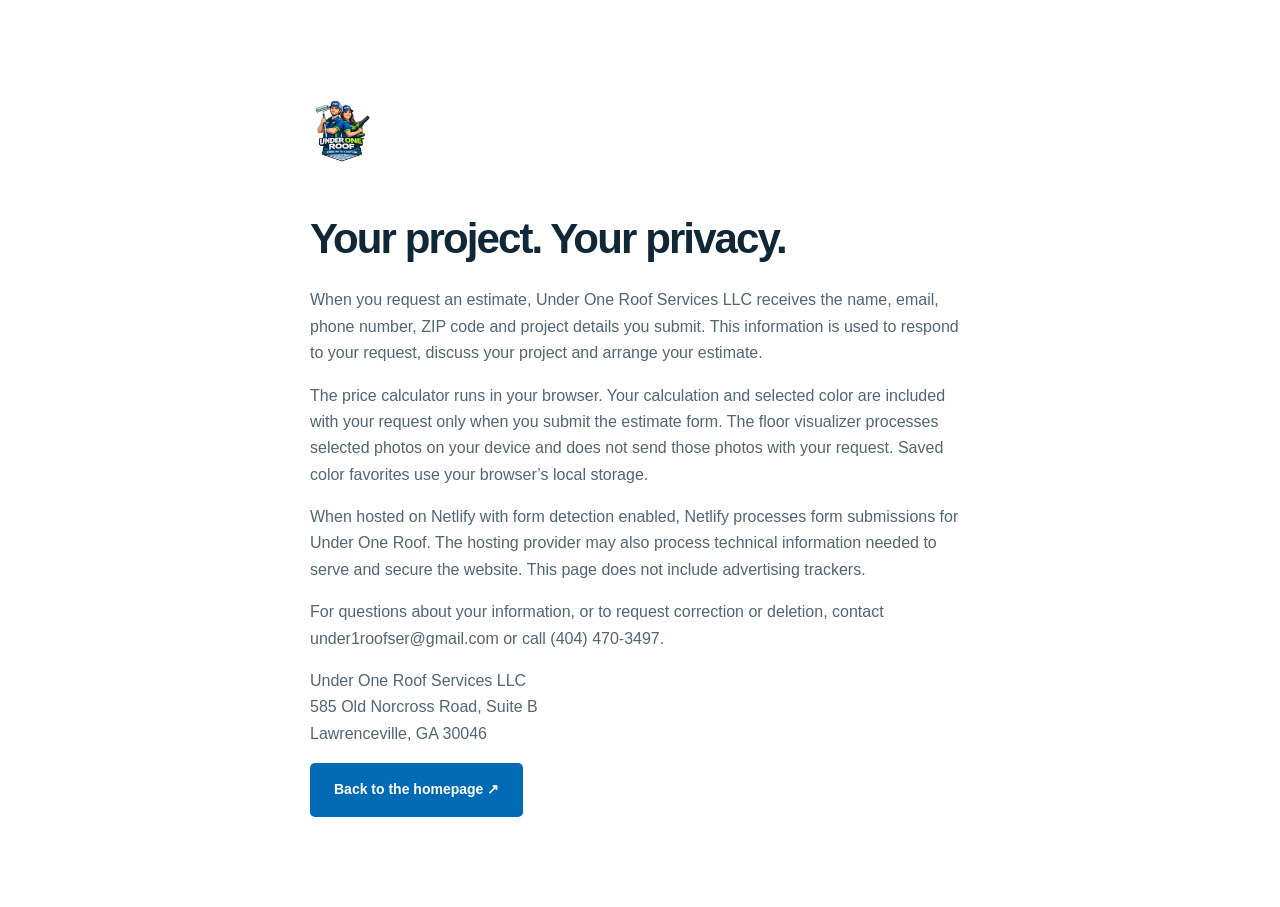
==== privacy.html @ 6bf6623d "Build Under One Roof sales-call demo with floor visualizer and calculator" ====
<!doctype html><html lang="en"><head><meta charset="utf-8"><meta name="viewport" content="width=device-width,initial-scale=1"><title>Privacy | Under One Roof</title><link rel="stylesheet" href="styles.css"></head><body><main class="standalone"><a class="brand" href="index.html"><img src="under1roof-r.png" alt="Under One Roof Concrete Coating" width="82" height="112"></a><h1>Your project. Your privacy.</h1><p>When you request an estimate, Under One Roof Services LLC receives the name, email, phone number, ZIP code and project details you submit. This information is used to respond to your request, discuss your project and arrange your estimate.</p><p>The price calculator runs in your browser. Your calculation and selected color are included with your request only when you submit the estimate form. The floor visualizer processes selected photos on your device and does not send those photos with your request. Saved color favorites use your browser’s local storage.</p><p>When hosted on Netlify with form detection enabled, Netlify processes form submissions for Under One Roof. The hosting provider may also process technical information needed to serve and secure the website. This page does not include advertising trackers.</p><p>For questions about your information, or to request correction or deletion, contact <a href="mailto:under1roofser@gmail.com">under1roofser@gmail.com</a> or call <a href="tel:4044703497">(404) 470-3497</a>.</p><p>Under One Roof Services LLC<br>585 Old Norcross Road, Suite B<br>Lawrenceville, GA 30046</p><a class="button blue" href="index.html">Back to the homepage ↗</a></main></body></html>
---- styles.css ----
:root{--blue:#006ab5;--deep:#004c85;--lime:#b4ed24;--ink:#102738;--muted:#526573;--light:#f1f5f7;--line:#d8e2e9;--white:#fff}*{box-sizing:border-box}html{scroll-behavior:smooth;scroll-padding-top:105px}body{margin:0;color:var(--ink);font:16px/1.65 Arial,Helvetica,sans-serif}a{color:inherit;text-decoration:none}button,input,select,textarea{font:inherit}button,a,input,select,textarea{-webkit-tap-highlight-color:transparent}button,a{touch-action:manipulation}img{max-width:100%;display:block}button{cursor:pointer}a:focus-visible,button:focus-visible,input:focus-visible,select:focus-visible,textarea:focus-visible,summary:focus-visible{outline:3px solid var(--blue);outline-offset:4px}.container{max-width:1220px;margin:auto;padding:0 32px}.section{padding:96px 0}h1,h2,h3,p{margin-top:0}h1,h2,h3{letter-spacing:-.045em;line-height:1.08}h1{font-size:clamp(52px,6.2vw,88px);font-weight:850;margin-bottom:26px}h2{font-size:clamp(36px,4vw,56px);margin-bottom:24px}h2 span{color:var(--blue)}h3{font-size:25px}em{font-style:normal;color:var(--lime)}p{color:var(--muted)}.eyebrow{font-size:11px;letter-spacing:.17em;font-weight:800;color:var(--blue);margin-bottom:22px;display:flex;align-items:center;gap:10px}.eyebrow.light{color:var(--lime)}i{display:inline-block;width:7px;height:7px;background:var(--lime);border-radius:50%}.button{display:inline-flex;align-items:center;justify-content:center;gap:24px;padding:17px 24px;background:var(--lime);color:var(--ink);border:0;border-radius:5px;font-size:14px;font-weight:750;line-height:1.4;transition:transform .18s,background .18s}.button:hover{background:#c8fa49;transform:translateY(-2px)}.button.blue{background:var(--blue);color:#fff}.button.blue:hover{background:var(--deep)}.button.ghost{border:1px solid #ffffff80;background:#10273835;color:white}.button.small{padding:13px 18px;font-size:12px}.button.full{width:100%;justify-content:space-between}.text-link{font-weight:750;color:var(--blue);font-size:14px;display:inline-block;border-bottom:1px solid #006ab540;padding-bottom:7px}.topline{background:var(--blue);color:#fff;padding:8px 4%;font-size:10px;font-weight:700;letter-spacing:.12em;display:flex;justify-content:space-between}.header{height:100px;display:flex;align-items:center;justify-content:space-between;padding:0 4%;gap:22px;background:#fff;position:sticky;top:0;z-index:30;box-shadow:0 1px 0 #10273810}.brand{display:flex;gap:10px;align-items:center;flex-shrink:0}.brand img{width:64px;height:86px;object-fit:contain}.brand>span{font-size:16px;font-weight:900;line-height:1.2;letter-spacing:-.035em}.brand small{display:block;font-size:9px;letter-spacing:.2em;margin-top:6px;color:var(--blue)}nav{display:flex;gap:27px;font-size:12px;font-weight:700}.phone{font-size:14px;font-weight:800}.hero{position:relative;min-height:670px;background:#102738;overflow:hidden;color:white;display:flex;align-items:center}.hero-photo,.hero-shade{position:absolute;inset:0;width:100%;height:100%;object-fit:cover}.hero-photo{object-position:center 57%}.hero-shade{background:linear-gradient(90deg,rgba(5,23,38,.95),rgba(5,23,38,.73) 43%,rgba(5,23,38,.12) 85%)}.hero-content{position:relative;width:100%;padding-top:64px;padding-bottom:68px}.hero-content p{max-width:460px;color:#d9e4ed;font-size:17px}.hero .eyebrow{font-size:10px;letter-spacing:.13em}.actions{display:flex;gap:12px;margin-top:30px;flex-wrap:wrap}.hero-checks{display:flex;gap:23px;color:#e3edf3;font-size:11px;margin-top:27px}.hero-checks span:first-letter{color:var(--lime)}.hero-stamp{position:absolute;right:8%;bottom:125px;width:158px;height:180px;border:1px solid #ffffff85;background:#004c85dc;border-radius:8px 8px 45px 45px;text-align:center;display:flex;flex-direction:column;align-items:center;justify-content:center;transform:rotate(5deg)}.hero-stamp strong{font-size:77px;line-height:1;color:var(--lime);letter-spacing:-.06em}.hero-stamp span{font-size:12px;font-weight:800;line-height:1.4;letter-spacing:.13em;margin-top:9px}.hero-caption{position:absolute;bottom:26px;right:4%;font-size:10px;letter-spacing:.08em;color:#fff}.trustbar{display:grid;grid-template-columns:repeat(4,1fr);padding:28px max(4%,calc((100% - 1160px)/2));background:var(--light);border-bottom:1px solid var(--line);gap:20px}.trustbar>div{border-right:1px solid var(--line);text-align:center}.trustbar>div:last-child{border:0}.trustbar strong{display:block;font-size:15px;color:var(--blue);letter-spacing:.035em}.trustbar span{font-size:11px;color:var(--muted)}.split{display:grid;grid-template-columns:1fr 1fr;gap:80px;align-items:center}.lead{font-size:22px;color:var(--ink);line-height:1.5;letter-spacing:-.03em}.service-grid{display:grid;grid-template-columns:repeat(3,1fr);gap:20px;margin-top:44px}.service{height:340px;position:relative;overflow:hidden;border-radius:7px;background:var(--ink)}.service>img{width:100%;height:100%;object-fit:cover;transition:transform .3s}.service:hover>img{transform:scale(1.04)}.service:after{content:'';position:absolute;inset:20% 0 0;background:linear-gradient(transparent,#061b2bea)}.service>div{position:absolute;left:24px;right:24px;bottom:22px;z-index:1;color:#fff}.service span{font-size:9px;font-weight:700;letter-spacing:.1em;color:var(--lime)}.service h3{margin:12px 0 0;font-size:25px;display:flex;justify-content:space-between}.service b,.gallery b{color:var(--lime)}.section-top{display:flex;align-items:end;justify-content:space-between;gap:60px;margin-bottom:34px}.section-top h2{margin-bottom:0}.section-top>p{max-width:340px;font-size:15px;margin-bottom:4px}.visualizer{background:var(--light)}.tool-top{background:var(--ink);padding:18px 25px;color:white;display:flex;justify-content:space-between;border-radius:8px 8px 0 0;font-size:10px;letter-spacing:.1em;gap:15px}.tool-top i{margin-right:9px}.tool-top>span:last-child{color:var(--lime);letter-spacing:0;font-size:12px}iframe{width:100%;border:0;display:block;background:var(--light)}.tool-bottom{display:flex;justify-content:space-between;align-items:center;gap:20px;border-top:1px solid var(--line);padding-top:25px}.tool-bottom p{margin:0;font-weight:700;color:var(--ink)}.calculator{background:var(--blue);color:#fff}.calc-grid{display:grid;grid-template-columns:1fr 1fr;gap:80px;align-items:center}.calc-copy>p{color:#e0edf8;font-size:17px;max-width:410px}.included{padding:0;list-style:none;margin:30px 0}.included li{padding:9px 0;font-size:14px}.included li:before{content:'✓';color:var(--lime);margin-right:14px;font-weight:900}.finance-note{border-top:1px solid #ffffff45;padding-top:26px;display:flex;gap:18px}.finance-note>span{font-size:32px;color:var(--lime)}.finance-note strong{font-size:16px}.finance-note p{color:#e0edf8;font-size:13px;margin:6px 0 0}.calc-card{background:white;color:var(--ink);padding:34px;border-radius:10px;box-shadow:0 20px 60px #00365e40}.card-kicker{color:var(--blue);font-size:10px;font-weight:800;letter-spacing:.08em;margin-bottom:24px}.card-kicker span{display:block;color:var(--muted);font-size:8px;margin-top:4px}.calc-card h3{font-size:30px;margin-bottom:22px}label,legend{display:block;font-size:12px;font-weight:700;margin-bottom:8px}input,select,textarea{width:100%;padding:12px 13px;border:1px solid var(--line);border-radius:4px;color:var(--ink);background:white;min-height:46px}fieldset{padding:0;border:0;margin:22px 0}legend{padding:0}.finish-options{display:grid;grid-template-columns:1fr 1fr;gap:10px}.finish-options label{margin:0;position:relative;cursor:pointer}.finish-options input{position:absolute;left:13px;top:16px;width:14px;height:14px;min-height:0;accent-color:var(--blue)}.finish-options label>span{padding:14px 10px 14px 36px;display:block;border:1px solid var(--line);border-radius:5px}.finish-options input:checked+span{border-color:var(--blue);background:#edf6fc;box-shadow:inset 0 0 0 1px var(--blue)}.finish-options strong{font-size:12px;display:block}.finish-options small{font-size:11px;font-weight:400;color:var(--muted)}.area-input{position:relative}.area-input input{padding-right:72px}.area-input>span{position:absolute;right:14px;top:12px;font-size:12px;color:var(--muted)}.presets{display:flex;gap:8px;margin-top:10px}.presets button{flex:1;font-size:11px;border:1px solid var(--line);border-radius:4px;background:white;padding:8px}.presets button.active{background:var(--ink);color:white;border-color:var(--ink)}.measure-tip{font-size:10px;margin:10px 0 20px}.price-output{background:var(--light);border-left:4px solid var(--lime);padding:19px 20px}.price-output>span{font-size:9px;font-weight:800;letter-spacing:.12em;color:var(--muted)}.price-output strong{display:block;font-size:36px;letter-spacing:-.055em;line-height:1.3;margin:5px 0;color:var(--blue)}.price-output p{font-size:11px;margin:0}.fineprint{font-size:11px;line-height:1.65;margin:15px 0}.reset{display:block;margin:12px auto 0;border:0;background:none;font-size:11px;color:var(--muted);padding:5px}.warranty-grid{display:grid;grid-template-columns:.75fr 1fr;gap:110px;align-items:center}.warranty-mark{padding:40px 20px;background:var(--light);border:1px solid var(--line);border-radius:8px;text-align:center;color:var(--blue)}.warranty-mark>span{font-size:9px;letter-spacing:.13em;font-weight:800}.warranty-mark strong{font-size:145px;letter-spacing:-.1em;line-height:1.2;display:block}.warranty-mark strong span{font-size:20px;letter-spacing:.35em;display:block;line-height:1;margin:0 0 24px}.warranty-mark b{display:inline-block;background:var(--lime);color:var(--ink);padding:10px 24px;font-size:12px;letter-spacing:.1em}.process{background:var(--light)}.process-grid{display:grid;grid-template-columns:repeat(4,1fr);gap:30px;margin-top:48px}.process-grid article{border-top:1px solid #b4c8d7;padding-top:25px}.process-grid article>span{font-size:38px;font-weight:800;color:var(--blue);letter-spacing:-.05em}.process-grid h3{font-size:21px;margin:22px 0 14px}.process-grid p{font-size:13px}.gallery-grid{display:grid;grid-template-columns:repeat(3,1fr);gap:20px}.gallery-grid a{border-radius:6px;overflow:hidden;background:var(--ink)}.gallery-grid img{aspect-ratio:1.4;object-fit:cover;width:100%;transition:transform .2s}.gallery-grid a:hover img{transform:scale(1.025)}.gallery-grid span{display:flex;justify-content:space-between;color:#fff;padding:14px 20px;font-weight:700;font-size:14px}.local{background:var(--ink);color:#fff}.local p{color:#c3d1dc}.local h2{font-size:52px}.towns{display:flex;flex-wrap:wrap;gap:10px;margin-bottom:26px}.towns span{padding:9px 16px;border:1px solid #ffffff30;border-radius:3px;font-size:13px}.local-phone{font-size:28px;font-weight:700;letter-spacing:-.04em;color:var(--lime)}.faq .split{align-items:start}.questions details{border-bottom:1px solid var(--line);padding:19px 0}.questions details:first-child{padding-top:0}.questions summary{cursor:pointer;list-style:none;font-size:15px;font-weight:700;display:flex;justify-content:space-between;gap:22px}.questions summary:after{content:'+';font-size:22px;color:var(--blue);line-height:1}.questions details[open] summary:after{content:'−'}.questions p{font-size:14px;margin:14px 0 0}.estimate{background:var(--light);border-top:1px solid var(--line)}.estimate-grid{display:grid;grid-template-columns:1fr 1fr;gap:80px}.estimate-grid>div>p{max-width:440px}.contact-number{font-size:28px;font-weight:800;color:var(--blue);letter-spacing:-.04em}.contact-caption{font-size:12px;margin-top:5px}.closing-logo{object-fit:contain;margin-top:22px;width:145px;height:200px}.estimate-form{background:white;border:1px solid var(--line);padding:32px;border-radius:9px}.estimate-form h3{font-size:28px;margin-bottom:12px}.estimate-form>p:first-of-type{font-size:12px}.estimate-form label{margin-top:14px}.estimate-form .form-row label{margin-top:14px}.form-row{display:grid;grid-template-columns:1fr 1fr;gap:15px}.form-row>div{min-width:0}.estimate-form textarea{resize:vertical}.estimate-form label span{font-weight:400;color:var(--muted)}.checkbox{display:flex;align-items:center;gap:10px!important}.checkbox input{width:16px;height:16px;min-height:0;accent-color:var(--blue)}.checkbox span{font-size:12px;color:var(--ink)!important}.fineprint a{text-decoration:underline}.honeypot{display:none}footer{background:#081c2b;color:white;padding:42px 0}footer strong{font-size:16px;letter-spacing:-.02em}footer strong span{font-size:10px;letter-spacing:.08em;margin-left:12px;color:var(--lime)}footer p{font-size:11px;color:#9dafbd;margin:12px 0}footer .container>div{display:flex;gap:22px;font-size:12px}.mobile-cta{display:none}.skip{position:fixed;left:16px;top:-100px;z-index:100;background:white;color:var(--blue);padding:12px}.skip:focus{top:10px}#form-status{font-size:13px;margin:12px 0 0}.standalone{max-width:720px;margin:60px auto;padding:30px}.standalone h1{font-size:42px}.standalone .brand{margin-bottom:40px}
@media(min-width:1500px){.hero{min-height:760px}}
@media(max-width:1100px){.header{gap:16px}nav{gap:15px}.brand>span{display:none}.calc-grid,.estimate-grid,.split{gap:44px}.hero-stamp{right:5%}.warranty-grid{gap:60px}}
@media(max-width:760px){html{scroll-padding-top:80px}.container{padding:0 22px}.section{padding:62px 0}.topline{font-size:8px;justify-content:center}.topline>span{display:none}.header{height:76px;padding:0 18px;gap:12px}.brand img{width:46px;height:67px}.header nav{display:none}.header .phone{font-size:12px;margin-left:auto}.header .button{font-size:10px;padding:12px;gap:9px}.hero{min-height:670px;align-items:flex-start}.hero-content{padding-top:52px;padding-bottom:42px}.hero-content h1{font-size:57px;max-width:420px}.hero .eyebrow{font-size:8px;max-width:300px;line-height:1.7}.hero-photo{object-position:65% center}.hero-shade{background:linear-gradient(90deg,#051726ed,#05172690),linear-gradient(0deg,#05172670,transparent)}.hero-content p{font-size:15px;max-width:330px}.hero-stamp{display:none}.hero-caption{display:none}.hero-checks{gap:12px;font-size:9px;flex-wrap:wrap}.actions{gap:10px}.actions .button{font-size:12px;padding:15px 18px}.trustbar{grid-template-columns:1fr 1fr;padding:24px 20px;gap:20px 8px}.trustbar>div:nth-child(2){border:0}.trustbar strong{font-size:12px}.trustbar span{font-size:10px}.split,.calc-grid,.estimate-grid,.warranty-grid{grid-template-columns:1fr;gap:32px}h2,.local h2{font-size:39px}.eyebrow{font-size:9px;margin-bottom:17px}.lead{font-size:20px}.service-grid{grid-template-columns:1fr;gap:15px;margin-top:30px}.service{height:275px}.section-top{display:block;margin-bottom:24px}.section-top>p{margin:20px 0 0;max-width:100%}.section-top .text-link{margin-top:20px}.tool-top{padding:14px 12px;font-size:8px;letter-spacing:.02em}.tool-top>span:last-child{font-size:9px}.tool-bottom{display:block}.tool-bottom p{font-size:14px;margin-bottom:15px}.tool-bottom .button{width:100%}.calc-card{padding:24px 20px}.price-output strong{font-size:32px}.warranty-mark{max-width:340px;width:100%;margin:auto;padding:30px}.warranty-mark strong{font-size:110px}.process-grid{grid-template-columns:1fr 1fr;gap:20px}.process-grid h3{font-size:20px}.process-grid p{font-size:12px}.gallery-grid{grid-template-columns:1fr 1fr;gap:12px}.gallery-grid span{font-size:12px;padding:11px 12px}.gallery-grid img{aspect-ratio:1}.towns span{font-size:12px;padding:7px 12px}.estimate-form{padding:24px 20px}.closing-logo{display:none}.form-row{gap:12px}.estimate-form input,.estimate-form select,.calc-card input,.calc-card select{font-size:16px}.finish-options span{min-height:73px}.finish-options strong{font-size:11px}footer{padding-bottom:95px}footer .container>div{flex-wrap:wrap;gap:10px 20px}footer strong span{display:block;margin:7px 0}.mobile-cta{position:fixed;bottom:0;left:0;right:0;display:grid;grid-template-columns:1fr 1.4fr;background:white;z-index:40;padding:9px 14px max(9px,env(safe-area-inset-bottom));box-shadow:0 -3px 20px #10273815;gap:10px}.mobile-cta a{padding:12px;text-align:center;font-size:12px;font-weight:800;border:1px solid var(--line);border-radius:4px}.mobile-cta a:last-child{background:var(--lime);border-color:var(--lime)}.standalone{margin:20px auto}.standalone h1{font-size:36px}}
@media(prefers-reduced-motion:reduce){html{scroll-behavior:auto}*{transition:none!important}}
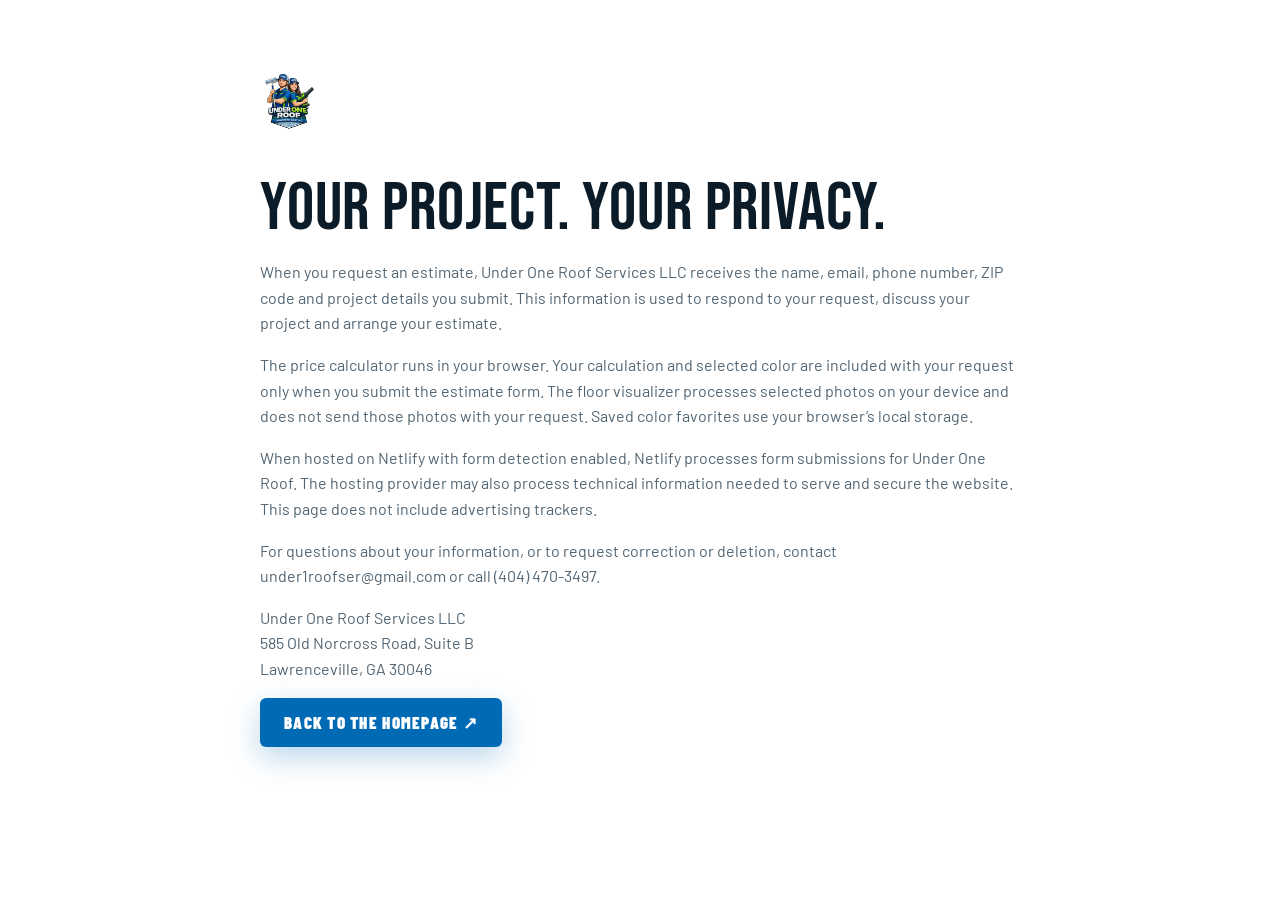
==== commit 8e2d1c57: "Rebuild calculator and sharpen the landing page design The calculator was a thin white card with two" ====
--- a/privacy.html
+++ b/privacy.html
@@ -1 +1 @@
-<!doctype html><html lang="en"><head><meta charset="utf-8"><meta name="viewport" content="width=device-width,initial-scale=1"><title>Privacy | Under One Roof</title><link rel="stylesheet" href="styles.css"></head><body><main class="standalone"><a class="brand" href="index.html"><img src="under1roof-r.png" alt="Under One Roof Concrete Coating" width="82" height="112"></a><h1>Your project. Your privacy.</h1><p>When you request an estimate, Under One Roof Services LLC receives the name, email, phone number, ZIP code and project details you submit. This information is used to respond to your request, discuss your project and arrange your estimate.</p><p>The price calculator runs in your browser. Your calculation and selected color are included with your request only when you submit the estimate form. The floor visualizer processes selected photos on your device and does not send those photos with your request. Saved color favorites use your browser’s local storage.</p><p>When hosted on Netlify with form detection enabled, Netlify processes form submissions for Under One Roof. The hosting provider may also process technical information needed to serve and secure the website. This page does not include advertising trackers.</p><p>For questions about your information, or to request correction or deletion, contact <a href="mailto:under1roofser@gmail.com">under1roofser@gmail.com</a> or call <a href="tel:4044703497">(404) 470-3497</a>.</p><p>Under One Roof Services LLC<br>585 Old Norcross Road, Suite B<br>Lawrenceville, GA 30046</p><a class="button blue" href="index.html">Back to the homepage ↗</a></main></body></html>
+<!doctype html><html lang="en"><head><meta charset="utf-8"><meta name="viewport" content="width=device-width,initial-scale=1"><title>Privacy | Under One Roof</title><link rel="preconnect" href="https://fonts.googleapis.com"><link rel="preconnect" href="https://fonts.gstatic.com" crossorigin><link rel="stylesheet" href="https://fonts.googleapis.com/css2?family=Bebas+Neue&family=Barlow+Condensed:wght@600;700;800;900&family=Barlow:wght@400;500;600;700&display=swap"><link rel="icon" href="under1roof-r.png"><link rel="stylesheet" href="styles.css"></head><body><main class="standalone"><a class="brand" href="index.html"><img src="under1roof-r.png" alt="Under One Roof Concrete Coating" width="82" height="112"></a><h1>Your project. Your privacy.</h1><p>When you request an estimate, Under One Roof Services LLC receives the name, email, phone number, ZIP code and project details you submit. This information is used to respond to your request, discuss your project and arrange your estimate.</p><p>The price calculator runs in your browser. Your calculation and selected color are included with your request only when you submit the estimate form. The floor visualizer processes selected photos on your device and does not send those photos with your request. Saved color favorites use your browser’s local storage.</p><p>When hosted on Netlify with form detection enabled, Netlify processes form submissions for Under One Roof. The hosting provider may also process technical information needed to serve and secure the website. This page does not include advertising trackers.</p><p>For questions about your information, or to request correction or deletion, contact <a href="mailto:under1roofser@gmail.com">under1roofser@gmail.com</a> or call <a href="tel:4044703497">(404) 470-3497</a>.</p><p>Under One Roof Services LLC<br>585 Old Norcross Road, Suite B<br>Lawrenceville, GA 30046</p><a class="button blue" href="index.html">Back to the homepage ↗</a></main></body></html>
--- a/styles.css
+++ b/styles.css
@@ -1,5 +1,383 @@
-:root{--blue:#006ab5;--deep:#004c85;--lime:#b4ed24;--ink:#102738;--muted:#526573;--light:#f1f5f7;--line:#d8e2e9;--white:#fff}*{box-sizing:border-box}html{scroll-behavior:smooth;scroll-padding-top:105px}body{margin:0;color:var(--ink);font:16px/1.65 Arial,Helvetica,sans-serif}a{color:inherit;text-decoration:none}button,input,select,textarea{font:inherit}button,a,input,select,textarea{-webkit-tap-highlight-color:transparent}button,a{touch-action:manipulation}img{max-width:100%;display:block}button{cursor:pointer}a:focus-visible,button:focus-visible,input:focus-visible,select:focus-visible,textarea:focus-visible,summary:focus-visible{outline:3px solid var(--blue);outline-offset:4px}.container{max-width:1220px;margin:auto;padding:0 32px}.section{padding:96px 0}h1,h2,h3,p{margin-top:0}h1,h2,h3{letter-spacing:-.045em;line-height:1.08}h1{font-size:clamp(52px,6.2vw,88px);font-weight:850;margin-bottom:26px}h2{font-size:clamp(36px,4vw,56px);margin-bottom:24px}h2 span{color:var(--blue)}h3{font-size:25px}em{font-style:normal;color:var(--lime)}p{color:var(--muted)}.eyebrow{font-size:11px;letter-spacing:.17em;font-weight:800;color:var(--blue);margin-bottom:22px;display:flex;align-items:center;gap:10px}.eyebrow.light{color:var(--lime)}i{display:inline-block;width:7px;height:7px;background:var(--lime);border-radius:50%}.button{display:inline-flex;align-items:center;justify-content:center;gap:24px;padding:17px 24px;background:var(--lime);color:var(--ink);border:0;border-radius:5px;font-size:14px;font-weight:750;line-height:1.4;transition:transform .18s,background .18s}.button:hover{background:#c8fa49;transform:translateY(-2px)}.button.blue{background:var(--blue);color:#fff}.button.blue:hover{background:var(--deep)}.button.ghost{border:1px solid #ffffff80;background:#10273835;color:white}.button.small{padding:13px 18px;font-size:12px}.button.full{width:100%;justify-content:space-between}.text-link{font-weight:750;color:var(--blue);font-size:14px;display:inline-block;border-bottom:1px solid #006ab540;padding-bottom:7px}.topline{background:var(--blue);color:#fff;padding:8px 4%;font-size:10px;font-weight:700;letter-spacing:.12em;display:flex;justify-content:space-between}.header{height:100px;display:flex;align-items:center;justify-content:space-between;padding:0 4%;gap:22px;background:#fff;position:sticky;top:0;z-index:30;box-shadow:0 1px 0 #10273810}.brand{display:flex;gap:10px;align-items:center;flex-shrink:0}.brand img{width:64px;height:86px;object-fit:contain}.brand>span{font-size:16px;font-weight:900;line-height:1.2;letter-spacing:-.035em}.brand small{display:block;font-size:9px;letter-spacing:.2em;margin-top:6px;color:var(--blue)}nav{display:flex;gap:27px;font-size:12px;font-weight:700}.phone{font-size:14px;font-weight:800}.hero{position:relative;min-height:670px;background:#102738;overflow:hidden;color:white;display:flex;align-items:center}.hero-photo,.hero-shade{position:absolute;inset:0;width:100%;height:100%;object-fit:cover}.hero-photo{object-position:center 57%}.hero-shade{background:linear-gradient(90deg,rgba(5,23,38,.95),rgba(5,23,38,.73) 43%,rgba(5,23,38,.12) 85%)}.hero-content{position:relative;width:100%;padding-top:64px;padding-bottom:68px}.hero-content p{max-width:460px;color:#d9e4ed;font-size:17px}.hero .eyebrow{font-size:10px;letter-spacing:.13em}.actions{display:flex;gap:12px;margin-top:30px;flex-wrap:wrap}.hero-checks{display:flex;gap:23px;color:#e3edf3;font-size:11px;margin-top:27px}.hero-checks span:first-letter{color:var(--lime)}.hero-stamp{position:absolute;right:8%;bottom:125px;width:158px;height:180px;border:1px solid #ffffff85;background:#004c85dc;border-radius:8px 8px 45px 45px;text-align:center;display:flex;flex-direction:column;align-items:center;justify-content:center;transform:rotate(5deg)}.hero-stamp strong{font-size:77px;line-height:1;color:var(--lime);letter-spacing:-.06em}.hero-stamp span{font-size:12px;font-weight:800;line-height:1.4;letter-spacing:.13em;margin-top:9px}.hero-caption{position:absolute;bottom:26px;right:4%;font-size:10px;letter-spacing:.08em;color:#fff}.trustbar{display:grid;grid-template-columns:repeat(4,1fr);padding:28px max(4%,calc((100% - 1160px)/2));background:var(--light);border-bottom:1px solid var(--line);gap:20px}.trustbar>div{border-right:1px solid var(--line);text-align:center}.trustbar>div:last-child{border:0}.trustbar strong{display:block;font-size:15px;color:var(--blue);letter-spacing:.035em}.trustbar span{font-size:11px;color:var(--muted)}.split{display:grid;grid-template-columns:1fr 1fr;gap:80px;align-items:center}.lead{font-size:22px;color:var(--ink);line-height:1.5;letter-spacing:-.03em}.service-grid{display:grid;grid-template-columns:repeat(3,1fr);gap:20px;margin-top:44px}.service{height:340px;position:relative;overflow:hidden;border-radius:7px;background:var(--ink)}.service>img{width:100%;height:100%;object-fit:cover;transition:transform .3s}.service:hover>img{transform:scale(1.04)}.service:after{content:'';position:absolute;inset:20% 0 0;background:linear-gradient(transparent,#061b2bea)}.service>div{position:absolute;left:24px;right:24px;bottom:22px;z-index:1;color:#fff}.service span{font-size:9px;font-weight:700;letter-spacing:.1em;color:var(--lime)}.service h3{margin:12px 0 0;font-size:25px;display:flex;justify-content:space-between}.service b,.gallery b{color:var(--lime)}.section-top{display:flex;align-items:end;justify-content:space-between;gap:60px;margin-bottom:34px}.section-top h2{margin-bottom:0}.section-top>p{max-width:340px;font-size:15px;margin-bottom:4px}.visualizer{background:var(--light)}.tool-top{background:var(--ink);padding:18px 25px;color:white;display:flex;justify-content:space-between;border-radius:8px 8px 0 0;font-size:10px;letter-spacing:.1em;gap:15px}.tool-top i{margin-right:9px}.tool-top>span:last-child{color:var(--lime);letter-spacing:0;font-size:12px}iframe{width:100%;border:0;display:block;background:var(--light)}.tool-bottom{display:flex;justify-content:space-between;align-items:center;gap:20px;border-top:1px solid var(--line);padding-top:25px}.tool-bottom p{margin:0;font-weight:700;color:var(--ink)}.calculator{background:var(--blue);color:#fff}.calc-grid{display:grid;grid-template-columns:1fr 1fr;gap:80px;align-items:center}.calc-copy>p{color:#e0edf8;font-size:17px;max-width:410px}.included{padding:0;list-style:none;margin:30px 0}.included li{padding:9px 0;font-size:14px}.included li:before{content:'✓';color:var(--lime);margin-right:14px;font-weight:900}.finance-note{border-top:1px solid #ffffff45;padding-top:26px;display:flex;gap:18px}.finance-note>span{font-size:32px;color:var(--lime)}.finance-note strong{font-size:16px}.finance-note p{color:#e0edf8;font-size:13px;margin:6px 0 0}.calc-card{background:white;color:var(--ink);padding:34px;border-radius:10px;box-shadow:0 20px 60px #00365e40}.card-kicker{color:var(--blue);font-size:10px;font-weight:800;letter-spacing:.08em;margin-bottom:24px}.card-kicker span{display:block;color:var(--muted);font-size:8px;margin-top:4px}.calc-card h3{font-size:30px;margin-bottom:22px}label,legend{display:block;font-size:12px;font-weight:700;margin-bottom:8px}input,select,textarea{width:100%;padding:12px 13px;border:1px solid var(--line);border-radius:4px;color:var(--ink);background:white;min-height:46px}fieldset{padding:0;border:0;margin:22px 0}legend{padding:0}.finish-options{display:grid;grid-template-columns:1fr 1fr;gap:10px}.finish-options label{margin:0;position:relative;cursor:pointer}.finish-options input{position:absolute;left:13px;top:16px;width:14px;height:14px;min-height:0;accent-color:var(--blue)}.finish-options label>span{padding:14px 10px 14px 36px;display:block;border:1px solid var(--line);border-radius:5px}.finish-options input:checked+span{border-color:var(--blue);background:#edf6fc;box-shadow:inset 0 0 0 1px var(--blue)}.finish-options strong{font-size:12px;display:block}.finish-options small{font-size:11px;font-weight:400;color:var(--muted)}.area-input{position:relative}.area-input input{padding-right:72px}.area-input>span{position:absolute;right:14px;top:12px;font-size:12px;color:var(--muted)}.presets{display:flex;gap:8px;margin-top:10px}.presets button{flex:1;font-size:11px;border:1px solid var(--line);border-radius:4px;background:white;padding:8px}.presets button.active{background:var(--ink);color:white;border-color:var(--ink)}.measure-tip{font-size:10px;margin:10px 0 20px}.price-output{background:var(--light);border-left:4px solid var(--lime);padding:19px 20px}.price-output>span{font-size:9px;font-weight:800;letter-spacing:.12em;color:var(--muted)}.price-output strong{display:block;font-size:36px;letter-spacing:-.055em;line-height:1.3;margin:5px 0;color:var(--blue)}.price-output p{font-size:11px;margin:0}.fineprint{font-size:11px;line-height:1.65;margin:15px 0}.reset{display:block;margin:12px auto 0;border:0;background:none;font-size:11px;color:var(--muted);padding:5px}.warranty-grid{display:grid;grid-template-columns:.75fr 1fr;gap:110px;align-items:center}.warranty-mark{padding:40px 20px;background:var(--light);border:1px solid var(--line);border-radius:8px;text-align:center;color:var(--blue)}.warranty-mark>span{font-size:9px;letter-spacing:.13em;font-weight:800}.warranty-mark strong{font-size:145px;letter-spacing:-.1em;line-height:1.2;display:block}.warranty-mark strong span{font-size:20px;letter-spacing:.35em;display:block;line-height:1;margin:0 0 24px}.warranty-mark b{display:inline-block;background:var(--lime);color:var(--ink);padding:10px 24px;font-size:12px;letter-spacing:.1em}.process{background:var(--light)}.process-grid{display:grid;grid-template-columns:repeat(4,1fr);gap:30px;margin-top:48px}.process-grid article{border-top:1px solid #b4c8d7;padding-top:25px}.process-grid article>span{font-size:38px;font-weight:800;color:var(--blue);letter-spacing:-.05em}.process-grid h3{font-size:21px;margin:22px 0 14px}.process-grid p{font-size:13px}.gallery-grid{display:grid;grid-template-columns:repeat(3,1fr);gap:20px}.gallery-grid a{border-radius:6px;overflow:hidden;background:var(--ink)}.gallery-grid img{aspect-ratio:1.4;object-fit:cover;width:100%;transition:transform .2s}.gallery-grid a:hover img{transform:scale(1.025)}.gallery-grid span{display:flex;justify-content:space-between;color:#fff;padding:14px 20px;font-weight:700;font-size:14px}.local{background:var(--ink);color:#fff}.local p{color:#c3d1dc}.local h2{font-size:52px}.towns{display:flex;flex-wrap:wrap;gap:10px;margin-bottom:26px}.towns span{padding:9px 16px;border:1px solid #ffffff30;border-radius:3px;font-size:13px}.local-phone{font-size:28px;font-weight:700;letter-spacing:-.04em;color:var(--lime)}.faq .split{align-items:start}.questions details{border-bottom:1px solid var(--line);padding:19px 0}.questions details:first-child{padding-top:0}.questions summary{cursor:pointer;list-style:none;font-size:15px;font-weight:700;display:flex;justify-content:space-between;gap:22px}.questions summary:after{content:'+';font-size:22px;color:var(--blue);line-height:1}.questions details[open] summary:after{content:'−'}.questions p{font-size:14px;margin:14px 0 0}.estimate{background:var(--light);border-top:1px solid var(--line)}.estimate-grid{display:grid;grid-template-columns:1fr 1fr;gap:80px}.estimate-grid>div>p{max-width:440px}.contact-number{font-size:28px;font-weight:800;color:var(--blue);letter-spacing:-.04em}.contact-caption{font-size:12px;margin-top:5px}.closing-logo{object-fit:contain;margin-top:22px;width:145px;height:200px}.estimate-form{background:white;border:1px solid var(--line);padding:32px;border-radius:9px}.estimate-form h3{font-size:28px;margin-bottom:12px}.estimate-form>p:first-of-type{font-size:12px}.estimate-form label{margin-top:14px}.estimate-form .form-row label{margin-top:14px}.form-row{display:grid;grid-template-columns:1fr 1fr;gap:15px}.form-row>div{min-width:0}.estimate-form textarea{resize:vertical}.estimate-form label span{font-weight:400;color:var(--muted)}.checkbox{display:flex;align-items:center;gap:10px!important}.checkbox input{width:16px;height:16px;min-height:0;accent-color:var(--blue)}.checkbox span{font-size:12px;color:var(--ink)!important}.fineprint a{text-decoration:underline}.honeypot{display:none}footer{background:#081c2b;color:white;padding:42px 0}footer strong{font-size:16px;letter-spacing:-.02em}footer strong span{font-size:10px;letter-spacing:.08em;margin-left:12px;color:var(--lime)}footer p{font-size:11px;color:#9dafbd;margin:12px 0}footer .container>div{display:flex;gap:22px;font-size:12px}.mobile-cta{display:none}.skip{position:fixed;left:16px;top:-100px;z-index:100;background:white;color:var(--blue);padding:12px}.skip:focus{top:10px}#form-status{font-size:13px;margin:12px 0 0}.standalone{max-width:720px;margin:60px auto;padding:30px}.standalone h1{font-size:42px}.standalone .brand{margin-bottom:40px}
+/* Under One Roof Concrete Coating — landing page styles */
+
+:root{
+  --blue:#006ab5;--blue-lt:#128ee0;--deep:#004c85;
+  --lime:#b4ed24;--lime-dk:#9ad412;
+  --ink:#0b1c28;--ink2:#102738;--ink3:#16293a;
+  --muted:#526573;--light:#f1f5f7;--line:#d8e2e9;--white:#fff;
+  --dline:rgba(255,255,255,.1);--dmuted:#93a8b8;
+  --display:'Bebas Neue',Impact,'Arial Narrow',sans-serif;
+  --cond:'Barlow Condensed','Arial Narrow',Arial,sans-serif;
+  --body:'Barlow',Helvetica,Arial,sans-serif;
+}
+
+/* ---------- base ---------- */
+*{box-sizing:border-box}
+html{scroll-behavior:smooth;scroll-padding-top:108px}
+body{margin:0;color:var(--ink);background:var(--white);font:400 16px/1.6 var(--body);-webkit-font-smoothing:antialiased;overflow-x:hidden}
+a{color:inherit;text-decoration:none}
+img{max-width:100%;display:block}
+button{cursor:pointer}
+button,input,select,textarea{font:inherit;color:inherit}
+button,a,input,select,textarea{-webkit-tap-highlight-color:transparent}
+button,a{touch-action:manipulation}
+a:focus-visible,button:focus-visible,input:focus-visible,select:focus-visible,textarea:focus-visible,summary:focus-visible{outline:3px solid var(--lime);outline-offset:3px}
+h1,h2,h3,p{margin-top:0}
+p{color:var(--muted)}
+
+.container{width:min(1220px,100% - 44px);margin-inline:auto}
+.section{padding:92px 0}
+
+/* ---------- type ---------- */
+h1,h2,.display{font-family:var(--display);font-weight:400;letter-spacing:.012em;line-height:.9;text-transform:uppercase}
+h1{font-size:clamp(56px,7.2vw,104px);margin-bottom:20px}
+h2{font-size:clamp(42px,5.4vw,74px);margin-bottom:20px}
+h2 span{color:var(--blue)}
+h2 em,h1 em{font-style:normal;color:var(--lime)}
+h3{font:400 30px/1 var(--display);letter-spacing:.015em;text-transform:uppercase;margin-bottom:10px}
+.eyebrow{font:800 13px/1 var(--cond);letter-spacing:.19em;text-transform:uppercase;color:var(--blue);margin-bottom:14px;display:flex;align-items:center;gap:10px}
+.eyebrow.light{color:var(--lime)}
+.eyebrow i{width:7px;height:7px;background:currentColor;border-radius:50%;flex:none}
+.lead{font-size:19px;color:var(--ink);line-height:1.5}
+.fineprint{font-size:12px;line-height:1.6;margin:14px 0;color:var(--muted)}
+.fineprint a{text-decoration:underline}
+
+/* ---------- buttons ---------- */
+.button{display:inline-flex;align-items:center;justify-content:center;gap:12px;padding:16px 24px;border:0;border-radius:6px;
+  background:var(--lime);color:var(--ink);font:900 17px/1 var(--cond);letter-spacing:.075em;text-transform:uppercase;
+  box-shadow:0 10px 30px rgba(180,237,36,.22);transition:transform .18s,background .18s,box-shadow .18s}
+.button:hover{background:#c6fb47;transform:translateY(-2px)}
+.button.blue{background:var(--blue);color:#fff;box-shadow:0 10px 30px rgba(0,106,181,.28)}
+.button.blue:hover{background:var(--blue-lt)}
+.button.ghost{background:rgba(255,255,255,.06);border:1px solid rgba(255,255,255,.34);color:#fff;box-shadow:none}
+.button.ghost:hover{background:rgba(255,255,255,.14)}
+.button.dark{background:#16293a;border:1px solid var(--dline);color:#fff;box-shadow:none}
+.button.dark:hover{background:#1e3446}
+.button.small{padding:12px 17px;font-size:15px}
+.button.full{width:100%}
+.text-link{display:inline-block;font:900 15px/1 var(--cond);letter-spacing:.09em;text-transform:uppercase;color:var(--blue);border-bottom:2px solid rgba(0,106,181,.3);padding-bottom:7px}
+.text-link:hover{border-color:var(--blue)}
+
+/* ---------- header ---------- */
+.topline{background:var(--blue);color:#fff;padding:9px 4%;font:800 12px/1.2 var(--cond);letter-spacing:.14em;text-transform:uppercase;display:flex;justify-content:space-between;gap:16px}
+.header{height:92px;position:sticky;top:0;z-index:40;background:rgba(255,255,255,.94);backdrop-filter:blur(10px);border-bottom:1px solid var(--line);
+  display:flex;align-items:center;justify-content:space-between;gap:22px;padding:0 4%}
+.brand{display:flex;align-items:center;gap:11px;flex:none}
+.brand img{width:58px;height:78px;object-fit:contain}
+.brand>span{font:900 20px/1 var(--cond);letter-spacing:.04em;text-transform:uppercase}
+.brand small{display:block;font:700 10px/1 var(--cond);letter-spacing:.22em;margin-top:5px;color:var(--blue)}
+.header nav{display:flex;gap:26px;font:800 15px/1 var(--cond);letter-spacing:.1em;text-transform:uppercase}
+.header nav a:hover{color:var(--blue)}
+.header .phone{font:900 20px/1 var(--cond);letter-spacing:.03em}
+.skip{position:fixed;left:16px;top:-120px;z-index:100;background:#fff;color:var(--blue);padding:12px 16px;font-weight:700}
+.skip:focus{top:10px}
+
+/* ---------- hero ---------- */
+.hero{position:relative;min-height:680px;display:flex;align-items:center;background:var(--ink);color:#fff;overflow:hidden}
+.hero-photo,.hero-shade{position:absolute;inset:0;width:100%;height:100%;object-fit:cover}
+.hero-photo{object-position:center 57%}
+.hero-shade{background:linear-gradient(90deg,rgba(6,20,31,.95),rgba(6,20,31,.74) 45%,rgba(6,20,31,.2) 88%),linear-gradient(0deg,rgba(6,20,31,.75),transparent 34%)}
+.hero-content{position:relative;z-index:2;padding:70px 0 76px}
+.hero h1{max-width:15ch}
+.hero p{max-width:470px;color:#d7e4ee;font-size:18px}
+.actions{display:flex;flex-wrap:wrap;gap:12px;margin-top:28px}
+.hero-checks{display:flex;flex-wrap:wrap;gap:10px 22px;margin-top:26px;font:800 14px/1 var(--cond);letter-spacing:.08em;text-transform:uppercase;color:#e4eef5}
+.hero-checks b{color:var(--lime);margin-right:7px}
+.hero-stamp{position:absolute;right:7%;bottom:118px;z-index:2;width:164px;height:186px;display:flex;flex-direction:column;align-items:center;justify-content:center;
+  text-align:center;background:rgba(0,76,133,.9);border:1px solid rgba(255,255,255,.45);border-radius:8px 8px 48px 48px;transform:rotate(5deg)}
+.hero-stamp strong{font:400 92px/.8 var(--display);color:var(--lime)}
+.hero-stamp span{font:800 13px/1.35 var(--cond);letter-spacing:.14em;text-transform:uppercase;margin-top:12px}
+.hero-caption{position:absolute;right:4%;bottom:22px;z-index:2;font:600 11px/1 var(--cond);letter-spacing:.1em;text-transform:uppercase;color:rgba(255,255,255,.72)}
+
+/* ---------- trust bar ---------- */
+.trustbar{display:grid;grid-template-columns:repeat(4,1fr);background:var(--light);border-bottom:1px solid var(--line)}
+.trustbar>div{padding:24px 16px;text-align:center;border-right:1px solid var(--line)}
+.trustbar>div:last-child{border-right:0}
+.trustbar strong{display:block;font:400 30px/1 var(--display);letter-spacing:.02em;color:var(--blue)}
+.trustbar span{display:block;margin-top:5px;font:700 12px/1.3 var(--cond);letter-spacing:.11em;text-transform:uppercase;color:var(--muted)}
+
+/* ---------- shared layout ---------- */
+.split{display:grid;grid-template-columns:1fr 1fr;gap:72px;align-items:center}
+.section-top{display:flex;align-items:flex-end;justify-content:space-between;gap:56px;margin-bottom:36px}
+.section-top h2{margin-bottom:0}
+.section-top>p{max-width:360px;margin:0 0 6px}
+
+/* ---------- services ---------- */
+.service-grid{display:grid;grid-template-columns:repeat(3,1fr);gap:18px;margin-top:46px}
+.service{position:relative;overflow:hidden;border-radius:10px;border:1px solid var(--line);background:var(--ink);isolation:isolate}
+.service img{width:100%;height:320px;object-fit:cover;transition:transform .4s}
+.service:hover img{transform:scale(1.05)}
+.service:after{content:'';position:absolute;inset:30% 0 0;background:linear-gradient(transparent,rgba(6,20,31,.93));z-index:1}
+.service>div{position:absolute;left:22px;right:22px;bottom:20px;z-index:2;color:#fff}
+.service span{font:800 12px/1 var(--cond);letter-spacing:.14em;text-transform:uppercase;color:var(--lime)}
+.service h3{margin:10px 0 0;display:flex;align-items:center;justify-content:space-between;gap:12px;color:#fff}
+.service b{color:var(--lime)}
+
+/* ---------- visualizer ---------- */
+.visualizer{background:var(--light)}
+.tool-top{display:flex;justify-content:space-between;align-items:center;gap:16px;padding:16px 24px;background:var(--ink);color:#fff;border-radius:10px 10px 0 0;
+  font:800 13px/1 var(--cond);letter-spacing:.14em;text-transform:uppercase}
+.tool-top i{display:inline-block;width:7px;height:7px;border-radius:50%;background:var(--lime);margin-right:9px}
+#selected-color{color:var(--lime);letter-spacing:.06em}
+iframe{display:block;width:100%;border:0;background:var(--light)}
+.tool-bottom{display:flex;justify-content:space-between;align-items:center;gap:20px;border-top:1px solid var(--line);padding-top:24px;margin-top:24px}
+.tool-bottom p{margin:0;font:800 19px/1.2 var(--cond);letter-spacing:.03em;text-transform:uppercase;color:var(--ink)}
+
+/* ---------- calculator ---------- */
+.calculator{background:radial-gradient(circle at 82% 8%,rgba(0,106,181,.4),transparent 42%),radial-gradient(circle at 8% 92%,rgba(180,237,36,.11),transparent 38%),var(--ink);color:#fff}
+.calc-head{max-width:820px;margin:0 auto 42px;text-align:center}
+.calc-head .eyebrow{justify-content:center}
+.calc-head p{color:#c3d4e0;font-size:18px;margin:0}
+.calc-shell{display:grid;grid-template-columns:.82fr 1.18fr;gap:26px;align-items:start}
+
+.calc-side{position:sticky;top:112px;display:grid;gap:14px}
+.side-photo{width:100%;aspect-ratio:4/3;object-fit:cover;border-radius:12px;border:1px solid var(--dline)}
+.sidecard{background:linear-gradient(150deg,#16293a,#0d1e2b);border:1px solid var(--dline);border-radius:12px;padding:26px}
+.sidecard h3{color:#fff;margin-bottom:16px}
+.sidecard ul{list-style:none;margin:0;padding:0;display:grid;gap:11px;font-size:14px;color:#c7d6e2}
+.sidecard li{display:flex;gap:10px;align-items:flex-start}
+.sidecard li:before{content:'✓';color:var(--lime);font-weight:800;line-height:1.4}
+.sidecard.accent{background:linear-gradient(150deg,rgba(0,106,181,.34),rgba(13,30,43,.9));border-color:rgba(0,106,181,.5)}
+.sidecard.accent strong{display:block;font:400 54px/.85 var(--display);color:var(--lime)}
+.sidecard.accent b{display:block;margin-top:10px;font:800 14px/1.3 var(--cond);letter-spacing:.14em;text-transform:uppercase}
+.sidecard.accent p{margin:10px 0 0;font-size:13px;color:#bed0dd}
+
+.calc-panel{background:#12222f;border:1px solid var(--dline);border-radius:14px;padding:30px;box-shadow:0 28px 80px rgba(0,0,0,.34)}
+.calc-panel h3{color:#fff;font-size:38px;margin-bottom:6px}
+.calc-panel .sub{color:#9fb3c2;font-size:14px;margin:0 0 22px}
+
+.steps{display:flex;align-items:center;margin-bottom:24px}
+.step{display:flex;align-items:center;gap:9px;font:800 13px/1 var(--cond);letter-spacing:.11em;text-transform:uppercase;color:#7d94a6}
+.step.on{color:#fff}
+.stepnum{width:30px;height:30px;border-radius:50%;display:grid;place-items:center;background:#1c3040;border:1px solid var(--dline);font-size:14px}
+.step.on .stepnum{background:var(--blue);border-color:var(--blue);color:#fff}
+.step.done .stepnum{background:var(--lime);border-color:var(--lime);color:var(--ink)}
+.connector{flex:1;max-width:64px;height:2px;margin:0 12px;background:#24394a}
+.connector.done{background:var(--blue)}
+
+.fg{margin-bottom:18px}
+.fg:last-child{margin-bottom:0}
+.label{display:block;font:800 12px/1 var(--cond);letter-spacing:.14em;text-transform:uppercase;color:#93a8b8;margin:0 0 9px}
+.label b{color:var(--lime);margin-right:7px}
+.calc-panel input,.calc-panel select{width:100%;padding:13px 14px;background:#1a2c3b;border:1px solid var(--dline);border-radius:6px;color:#fff;outline:0;transition:border-color .18s,box-shadow .18s}
+.calc-panel select{appearance:none;background-image:linear-gradient(45deg,transparent 50%,#93a8b8 50%),linear-gradient(135deg,#93a8b8 50%,transparent 50%);
+  background-position:calc(100% - 20px) 21px,calc(100% - 14px) 21px;background-size:6px 6px;background-repeat:no-repeat;padding-right:42px}
+.calc-panel input:focus,.calc-panel select:focus{border-color:var(--blue-lt);box-shadow:0 0 0 3px rgba(18,142,224,.2)}
+.calc-panel input::placeholder{color:#6f8698}
+.frow{display:grid;grid-template-columns:1fr 1fr;gap:14px}
+
+.optgrid{display:grid;grid-template-columns:1fr 1fr;gap:9px}
+.opt,.sqbtn{background:#1a2c3b;border:1px solid var(--dline);color:#c7d6e2;border-radius:8px;transition:border-color .18s,background .18s,color .18s}
+.opt{padding:13px 14px;text-align:left}
+.opt strong{display:block;font:900 15px/1.1 var(--cond);letter-spacing:.055em;text-transform:uppercase;color:#fff}
+.opt small{display:block;margin-top:3px;font-size:12px;line-height:1.35;color:#8fa5b6}
+.opt:hover,.sqbtn:hover{border-color:rgba(18,142,224,.7);color:#fff}
+.opt.on,.sqbtn.on{border-color:var(--blue-lt);background:rgba(18,142,224,.15);color:#fff}
+.opt.on small{color:#bcd3e4}
+.sqbtns{display:grid;grid-template-columns:repeat(3,1fr);gap:9px}
+.sqbtn{padding:12px 8px;font:900 16px/1 var(--cond);letter-spacing:.05em}
+.or{margin:10px 0;text-align:center;font:800 11px/1 var(--cond);letter-spacing:.16em;text-transform:uppercase;color:#6f8698}
+.area-input{position:relative}
+.area-input input{padding-right:66px}
+.area-input span{position:absolute;right:15px;top:50%;transform:translateY(-50%);font:700 13px/1 var(--cond);letter-spacing:.1em;text-transform:uppercase;color:#8fa5b6}
+.hint{margin:9px 0 0;font-size:12px;color:#7d94a6}
+
+.result{margin:22px 0 0;padding:24px;border-radius:12px;background:linear-gradient(150deg,rgba(0,106,181,.3),rgba(11,28,40,.85));border:1px solid rgba(18,142,224,.45)}
+.result.invalid{background:rgba(255,255,255,.03);border-color:var(--dline)}
+.result .kicker{font:800 12px/1 var(--cond);letter-spacing:.16em;text-transform:uppercase;color:#9fb3c2}
+.result strong{display:block;margin:10px 0 6px;font:400 clamp(46px,6vw,68px)/.86 var(--display);letter-spacing:.015em;color:#fff}
+.result.invalid strong{color:#7d94a6;font-size:clamp(30px,4vw,42px)}
+.result .detail{margin:0;font:800 14px/1.35 var(--cond);letter-spacing:.09em;text-transform:uppercase;color:var(--lime)}
+.result.invalid .detail{color:#93a8b8}
+.includes{display:grid;grid-template-columns:1fr 1fr;gap:8px;margin:20px 0 0}
+.includes div{background:rgba(255,255,255,.05);border:1px solid var(--dline);border-radius:6px;padding:10px 12px;font-size:12.5px;line-height:1.35;color:#c7d6e2}
+.includes div:before{content:'✓';color:var(--lime);font-weight:800;margin-right:8px}
+.result-actions{display:flex;gap:10px;flex-wrap:wrap;margin-top:20px}
+.result-actions .button{flex:1 1 210px}
+.calc-panel .fineprint{color:#7d94a6;margin:16px 0 0}
+.calc-panel .fineprint a{color:#bcd3e4}
+.reset{display:block;width:100%;margin-top:10px;padding:12px;background:transparent;border:1px solid var(--dline);border-radius:6px;color:#8fa5b6;
+  font:800 13px/1 var(--cond);letter-spacing:.13em;text-transform:uppercase}
+.reset:hover{color:#fff;border-color:rgba(255,255,255,.28)}
+
+/* ---------- warranty ---------- */
+.warranty-grid{display:grid;grid-template-columns:.72fr 1fr;gap:80px;align-items:center}
+.warranty-mark{padding:44px 22px;text-align:center;background:var(--light);border:1px solid var(--line);border-radius:12px;color:var(--blue)}
+.warranty-mark>span{font:800 12px/1.3 var(--cond);letter-spacing:.15em;text-transform:uppercase;display:block}
+.warranty-mark strong{display:block;font:400 168px/.78 var(--display);letter-spacing:.005em;margin:18px 0 0}
+.warranty-mark strong span{display:block;font-size:26px;letter-spacing:.42em;line-height:1;margin:6px 0 22px}
+.warranty-mark b{display:inline-block;background:var(--lime);color:var(--ink);padding:11px 24px;border-radius:4px;font:900 14px/1 var(--cond);letter-spacing:.13em;text-transform:uppercase}
+
+/* ---------- process ---------- */
+.process{background:var(--light)}
+.process-grid{display:grid;grid-template-columns:repeat(4,1fr);gap:16px;margin-top:44px}
+.process-grid article{position:relative;overflow:hidden;background:#fff;border:1px solid var(--line);border-radius:10px;padding:26px}
+.process-grid article>span{position:absolute;right:14px;top:6px;font:400 66px/1 var(--display);color:rgba(0,106,181,.16)}
+.process-grid h3{margin:40px 0 8px;font-size:27px}
+.process-grid p{font-size:14px;margin:0}
+
+/* ---------- work gallery ---------- */
+.work-grid{display:grid;grid-template-columns:repeat(4,1fr);gap:16px}
+.work-grid figure{margin:0;border:1px solid var(--line);border-radius:10px;overflow:hidden;background:var(--ink)}
+.work-grid img{width:100%;height:270px;object-fit:cover;transition:transform .4s}
+.work-grid figure:hover img{transform:scale(1.04)}
+.work-grid figcaption{padding:14px 16px;color:#fff;font:800 14px/1.3 var(--cond);letter-spacing:.12em;text-transform:uppercase}
+.work-grid figcaption span{display:block;margin-top:4px;font-size:12px;letter-spacing:.06em;text-transform:none;color:#9fb3c2}
+
+/* ---------- local ---------- */
+.local{background:var(--ink);color:#fff}
+.local .split{align-items:start}
+.local p{color:#bccdda}
+.towns{display:flex;flex-wrap:wrap;gap:9px;margin-bottom:24px}
+.towns span{padding:9px 15px;border:1px solid var(--dline);border-radius:5px;font:700 15px/1 var(--cond);letter-spacing:.07em;text-transform:uppercase}
+.local-phone{display:inline-block;margin-top:6px;font:400 46px/1 var(--display);letter-spacing:.02em;color:var(--lime)}
+
+/* ---------- faq ---------- */
+.faq .split{align-items:start}
+.questions details{border-bottom:1px solid var(--line);padding:18px 0}
+.questions details:first-child{padding-top:0}
+.questions summary{display:flex;justify-content:space-between;align-items:center;gap:20px;cursor:pointer;list-style:none;
+  font:800 19px/1.25 var(--cond);letter-spacing:.03em;text-transform:uppercase}
+.questions summary::-webkit-details-marker{display:none}
+.questions summary:after{content:'+';font:400 28px/1 var(--display);color:var(--blue)}
+.questions details[open] summary:after{content:'–'}
+.questions p{margin:12px 0 0;font-size:15px}
+
+/* ---------- estimate ---------- */
+.estimate{background:var(--light);border-top:1px solid var(--line)}
+.estimate-grid{display:grid;grid-template-columns:1fr 1.05fr;gap:64px;align-items:start}
+.estimate-aside p{max-width:440px}
+.contact-number{display:inline-block;font:400 52px/1 var(--display);letter-spacing:.02em;color:var(--blue)}
+.contact-caption{font-size:13px;margin:6px 0 0}
+.next-steps{list-style:none;margin:28px 0 0;padding:0;display:grid;gap:12px;max-width:440px}
+.next-steps li{display:flex;gap:12px;align-items:baseline;padding-top:12px;border-top:1px solid var(--line);font-size:15px;color:var(--muted)}
+.next-steps b{font:400 24px/1 var(--display);letter-spacing:.03em;color:var(--blue);flex:none}
+.closing-logo{width:150px;height:auto;margin-top:26px}
+.estimate-form{background:#fff;border:1px solid var(--line);border-radius:12px;padding:30px}
+.estimate-form h3{margin-bottom:6px}
+.estimate-form label{display:block;margin:16px 0 7px;font:800 12px/1 var(--cond);letter-spacing:.13em;text-transform:uppercase;color:var(--muted)}
+.estimate-form label span{color:#8d9da8;font-weight:700}
+.estimate-form .checkbox span{color:var(--ink);font-weight:500}
+.estimate-form input,.estimate-form select,.estimate-form textarea{width:100%;padding:13px 14px;border:1px solid var(--line);border-radius:6px;background:#fff;transition:border-color .18s,box-shadow .18s}
+.estimate-form input:focus,.estimate-form select:focus,.estimate-form textarea:focus{border-color:var(--blue);box-shadow:0 0 0 3px rgba(0,106,181,.13)}
+.estimate-form textarea{resize:vertical;min-height:92px}
+.form-row{display:grid;grid-template-columns:1fr 1fr;gap:14px}
+.form-row>div{min-width:0}
+.quote-chip{display:flex;flex-wrap:wrap;gap:6px 14px;align-items:baseline;margin:14px 0 4px;padding:14px 16px;background:var(--light);border-left:4px solid var(--lime);border-radius:0 8px 8px 0}
+.quote-chip span{font:800 11px/1 var(--cond);letter-spacing:.15em;text-transform:uppercase;color:var(--muted);width:100%}
+.quote-chip strong{font:800 17px/1.25 var(--cond);letter-spacing:.04em;text-transform:uppercase;color:var(--ink)}
+.checkbox{display:flex!important;align-items:center;gap:10px;margin-top:18px!important;letter-spacing:.02em!important;text-transform:none!important;font-size:14px!important;color:var(--ink)!important}
+.checkbox input{width:17px;height:17px;flex:none;accent-color:var(--blue)}
+.honeypot{position:absolute;left:-9999px}
+#form-status{margin:14px 0 0;font-size:14px;color:var(--blue);font-weight:600}
+#form-status:empty{margin:0}
+
+/* ---------- footer ---------- */
+footer{background:#071722;color:#fff;padding:52px 0 44px}
+.footer-grid{display:flex;flex-wrap:wrap;justify-content:space-between;gap:32px;align-items:flex-start}
+footer strong{display:block;font:400 30px/1 var(--display);letter-spacing:.03em}
+footer strong span{display:block;margin-top:6px;font:800 12px/1 var(--cond);letter-spacing:.2em;color:var(--lime)}
+footer p{margin:12px 0 0;font-size:13px;color:#8fa5b6}
+.footer-links{display:flex;flex-wrap:wrap;gap:8px 26px;font:800 15px/1 var(--cond);letter-spacing:.09em;text-transform:uppercase}
+.footer-links a:hover{color:var(--lime)}
+.footer-base{margin-top:34px;padding-top:20px;border-top:1px solid rgba(255,255,255,.1);font-size:12px;color:#7d94a6}
+
+/* ---------- mobile sticky bar ---------- */
+.mobile-cta{display:none}
+
+/* ---------- standalone pages ---------- */
+.standalone{width:min(760px,100% - 44px);margin:64px auto;padding-bottom:40px}
+.standalone h1{font-size:clamp(44px,8vw,68px)}
+.standalone .brand{margin-bottom:36px}
+
+/* ---------- responsive ---------- */
 @media(min-width:1500px){.hero{min-height:760px}}
-@media(max-width:1100px){.header{gap:16px}nav{gap:15px}.brand>span{display:none}.calc-grid,.estimate-grid,.split{gap:44px}.hero-stamp{right:5%}.warranty-grid{gap:60px}}
-@media(max-width:760px){html{scroll-padding-top:80px}.container{padding:0 22px}.section{padding:62px 0}.topline{font-size:8px;justify-content:center}.topline>span{display:none}.header{height:76px;padding:0 18px;gap:12px}.brand img{width:46px;height:67px}.header nav{display:none}.header .phone{font-size:12px;margin-left:auto}.header .button{font-size:10px;padding:12px;gap:9px}.hero{min-height:670px;align-items:flex-start}.hero-content{padding-top:52px;padding-bottom:42px}.hero-content h1{font-size:57px;max-width:420px}.hero .eyebrow{font-size:8px;max-width:300px;line-height:1.7}.hero-photo{object-position:65% center}.hero-shade{background:linear-gradient(90deg,#051726ed,#05172690),linear-gradient(0deg,#05172670,transparent)}.hero-content p{font-size:15px;max-width:330px}.hero-stamp{display:none}.hero-caption{display:none}.hero-checks{gap:12px;font-size:9px;flex-wrap:wrap}.actions{gap:10px}.actions .button{font-size:12px;padding:15px 18px}.trustbar{grid-template-columns:1fr 1fr;padding:24px 20px;gap:20px 8px}.trustbar>div:nth-child(2){border:0}.trustbar strong{font-size:12px}.trustbar span{font-size:10px}.split,.calc-grid,.estimate-grid,.warranty-grid{grid-template-columns:1fr;gap:32px}h2,.local h2{font-size:39px}.eyebrow{font-size:9px;margin-bottom:17px}.lead{font-size:20px}.service-grid{grid-template-columns:1fr;gap:15px;margin-top:30px}.service{height:275px}.section-top{display:block;margin-bottom:24px}.section-top>p{margin:20px 0 0;max-width:100%}.section-top .text-link{margin-top:20px}.tool-top{padding:14px 12px;font-size:8px;letter-spacing:.02em}.tool-top>span:last-child{font-size:9px}.tool-bottom{display:block}.tool-bottom p{font-size:14px;margin-bottom:15px}.tool-bottom .button{width:100%}.calc-card{padding:24px 20px}.price-output strong{font-size:32px}.warranty-mark{max-width:340px;width:100%;margin:auto;padding:30px}.warranty-mark strong{font-size:110px}.process-grid{grid-template-columns:1fr 1fr;gap:20px}.process-grid h3{font-size:20px}.process-grid p{font-size:12px}.gallery-grid{grid-template-columns:1fr 1fr;gap:12px}.gallery-grid span{font-size:12px;padding:11px 12px}.gallery-grid img{aspect-ratio:1}.towns span{font-size:12px;padding:7px 12px}.estimate-form{padding:24px 20px}.closing-logo{display:none}.form-row{gap:12px}.estimate-form input,.estimate-form select,.calc-card input,.calc-card select{font-size:16px}.finish-options span{min-height:73px}.finish-options strong{font-size:11px}footer{padding-bottom:95px}footer .container>div{flex-wrap:wrap;gap:10px 20px}footer strong span{display:block;margin:7px 0}.mobile-cta{position:fixed;bottom:0;left:0;right:0;display:grid;grid-template-columns:1fr 1.4fr;background:white;z-index:40;padding:9px 14px max(9px,env(safe-area-inset-bottom));box-shadow:0 -3px 20px #10273815;gap:10px}.mobile-cta a{padding:12px;text-align:center;font-size:12px;font-weight:800;border:1px solid var(--line);border-radius:4px}.mobile-cta a:last-child{background:var(--lime);border-color:var(--lime)}.standalone{margin:20px auto}.standalone h1{font-size:36px}}
-@media(prefers-reduced-motion:reduce){html{scroll-behavior:auto}*{transition:none!important}}
+
+@media(max-width:1100px){
+  .header{gap:14px}
+  .header nav{gap:16px}
+  .brand>span{display:none}
+  .calc-shell{grid-template-columns:1fr;gap:20px}
+  .calc-side{position:static;grid-template-columns:1fr 1fr;gap:14px}
+  .split,.estimate-grid{gap:44px}
+  .warranty-grid{gap:48px}
+  .hero-stamp{right:4%}
+  .work-grid{grid-template-columns:repeat(2,1fr)}
+}
+
+@media(max-width:760px){
+  html{scroll-padding-top:82px}
+  .container{width:min(100%,100% - 36px)}
+  .section{padding:60px 0}
+  .topline{justify-content:center;font-size:10px;letter-spacing:.1em}
+  .topline>span{display:none}
+  .header{height:74px;padding:0 16px;gap:10px}
+  .header nav{display:none}
+  .brand img{width:44px;height:60px}
+  .header .phone{font-size:17px;margin-left:auto}
+  .header .button{font-size:13px;padding:11px 13px;gap:8px}
+  .hero{min-height:620px;align-items:flex-start}
+  .hero-content{padding:52px 0 46px}
+  .hero-photo{object-position:64% center}
+  .hero-shade{background:linear-gradient(90deg,rgba(6,20,31,.94),rgba(6,20,31,.62)),linear-gradient(0deg,rgba(6,20,31,.8),transparent 42%)}
+  .hero p{font-size:16px;max-width:340px}
+  .hero-stamp,.hero-caption{display:none}
+  .hero-checks{font-size:12px;gap:8px 16px}
+  .actions .button{flex:1 1 100%}
+  .trustbar{grid-template-columns:1fr 1fr}
+  .trustbar>div:nth-child(2n){border-right:0}
+  .trustbar>div:nth-child(-n+2){border-bottom:1px solid var(--line)}
+  .split,.calc-shell,.estimate-grid,.warranty-grid{grid-template-columns:1fr;gap:34px}
+  .calc-side{grid-template-columns:1fr}
+  .side-photo{aspect-ratio:16/9}
+  .section-top{display:block;margin-bottom:26px}
+  .section-top>p,.section-top .text-link{margin:18px 0 0;max-width:none}
+  .service-grid{grid-template-columns:1fr;gap:14px;margin-top:30px}
+  .service img{height:240px}
+  .tool-top{padding:13px 15px;font-size:11px;letter-spacing:.09em}
+  .tool-bottom{display:block}
+  .tool-bottom p{margin-bottom:14px}
+  .tool-bottom .button{width:100%}
+  .calc-head{margin-bottom:28px;text-align:left}
+  .calc-head .eyebrow{justify-content:flex-start}
+  .calc-head p{font-size:16px}
+  .calc-panel{padding:22px 18px}
+  .calc-panel h3{font-size:32px}
+  .steps{margin-bottom:20px}
+  .step{font-size:12px;letter-spacing:.06em}
+  .connector{margin:0 8px}
+  .optgrid{grid-template-columns:1fr}
+  .optgrid.compact{grid-template-columns:1fr 1fr;gap:8px}
+  .optgrid.compact .opt{padding:11px 12px}
+  .optgrid.compact small{font-size:11px}
+  .frow{grid-template-columns:1fr}
+  .includes{grid-template-columns:1fr}
+  .calc-panel input,.calc-panel select,.estimate-form input,.estimate-form select,.estimate-form textarea{font-size:16px}
+  .warranty-mark{max-width:360px;margin-inline:auto;padding:34px 20px}
+  .warranty-mark strong{font-size:128px}
+  .process-grid{grid-template-columns:1fr 1fr;gap:12px}
+  .process-grid article{padding:20px}
+  .process-grid h3{margin-top:34px;font-size:23px}
+  .work-grid{grid-template-columns:1fr 1fr;gap:10px}
+  .work-grid img{height:170px}
+  .work-grid figcaption{padding:11px 12px;font-size:12px;letter-spacing:.08em}
+  .work-grid figcaption span{font-size:11px}
+  .local-phone{font-size:38px}
+  .contact-number{font-size:42px}
+  .closing-logo{display:none}
+  .estimate-form{padding:22px 18px}
+  .form-row{grid-template-columns:1fr;gap:0}
+  footer{padding:40px 0 100px}
+  .footer-grid{gap:22px}
+  .mobile-cta{position:fixed;left:0;right:0;bottom:0;z-index:45;display:grid;grid-template-columns:1fr 1.35fr;gap:10px;
+    padding:10px 14px max(10px,env(safe-area-inset-bottom));background:#fff;box-shadow:0 -4px 22px rgba(11,28,40,.14)}
+  .mobile-cta a{display:flex;align-items:center;justify-content:center;padding:13px;border:1px solid var(--line);border-radius:6px;
+    font:900 15px/1 var(--cond);letter-spacing:.08em;text-transform:uppercase}
+  .mobile-cta a:last-child{background:var(--lime);border-color:var(--lime)}
+  .standalone{margin:36px auto}
+}
+
+@media(prefers-reduced-motion:reduce){
+  html{scroll-behavior:auto}
+  *{transition:none!important;animation:none!important}
+}
